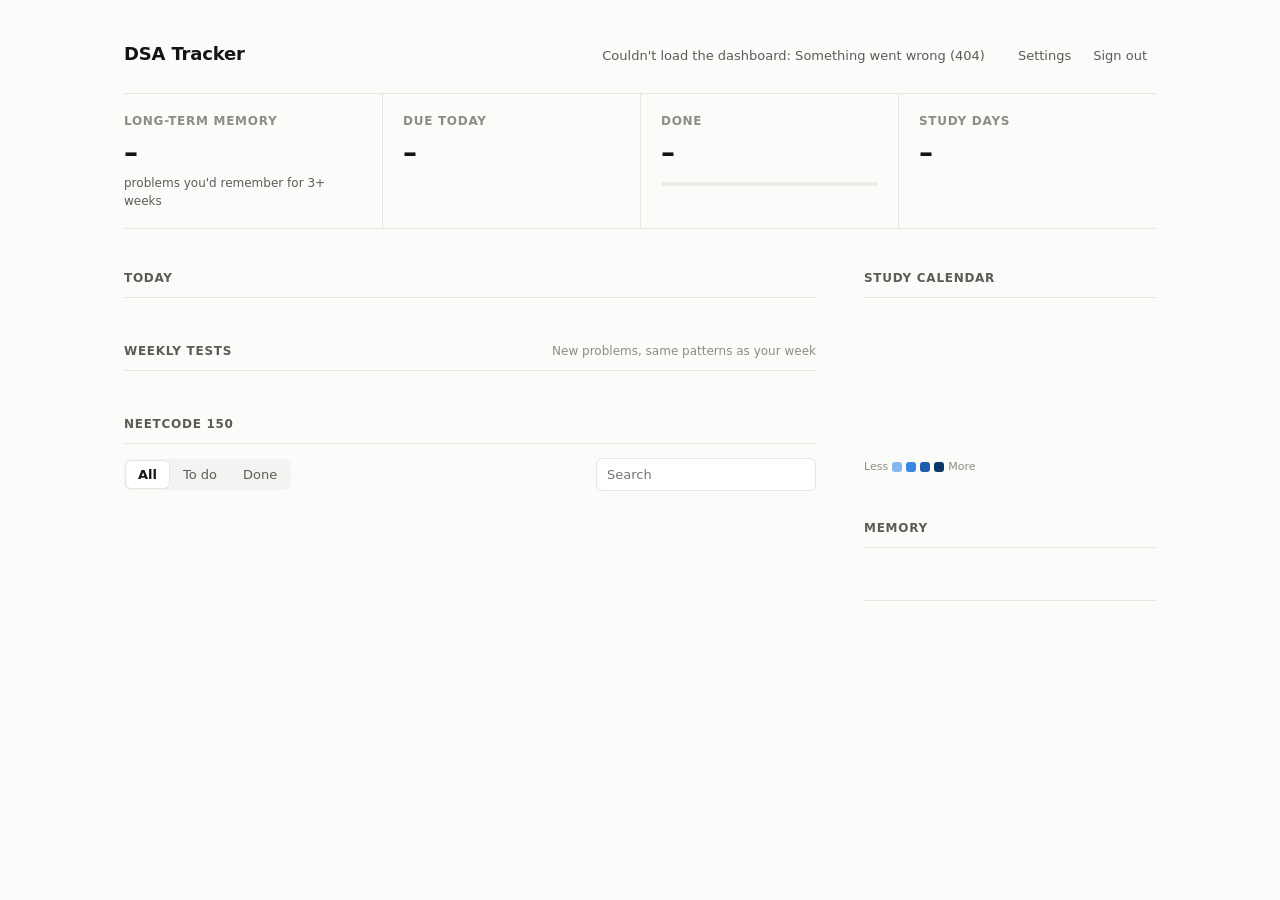
==== src/main/resources/static/index.html @ 9881174d "improved spaced-learning algorithm as per user rating" ====
<!doctype html>
<html lang="en">
<head>
  <meta charset="utf-8">
  <meta name="viewport" content="width=device-width, initial-scale=1">
  <title>DSA Tracker</title>
  <link rel="stylesheet" href="styles.css">
</head>
<body>
<div class="wrap">
  <header class="top">
    <h1>DSA Tracker</h1>
    <div class="top-right">
      <p id="plan-line">Loading…</p>
      <span class="who" id="who"></span>
      <button type="button" class="btn ghost" id="open-settings">Settings</button>
      <button type="button" class="btn ghost" id="sign-out">Sign out</button>
    </div>
  </header>

  <div id="banner" class="banner" role="status" hidden></div>
  <div id="rc-banner" class="banner warning" role="status" hidden>
    <span class="icon" aria-hidden="true">!</span>
    <span>You don't have a recovery code yet. Without one, a forgotten password can't be reset.</span>
    <button type="button" class="btn link banner-action" id="rc-banner-open">Create one</button>
  </div>

  <!-- Four headline numbers in one quiet row -->
  <!-- Four headline numbers. None of them can drop to zero because of a missed day. -->
  <section class="stats" aria-label="Summary">
    <div class="stat">
      <div class="stat-label">Long-term memory</div>
      <div class="stat-value" id="longterm-count">–</div>
      <div class="stat-sub">problems you'd remember for 3+ weeks</div>
    </div>
    <div class="stat">
      <div class="stat-label">Due today</div>
      <div class="stat-value" id="due-count">–</div>
      <div class="stat-sub" id="due-sub"></div>
    </div>
    <div class="stat">
      <div class="stat-label">Done</div>
      <div class="stat-value"><span id="solved-count">–</span><span class="unit" id="solved-target"></span></div>
      <div class="bar" aria-hidden="true"><div class="bar-fill" id="solved-bar"></div></div>
    </div>
    <div class="stat">
      <div class="stat-label">Study days</div>
      <div class="stat-value" id="study-days">–</div>
      <div class="stat-sub" id="week-sub"></div>
    </div>
  </section>

  <div class="layout">
    <main class="main">
      <section class="section" aria-labelledby="today-h">
        <div class="section-head">
          <h2 id="today-h">Today</h2>
          <span class="section-note" id="today-note"></span>
        </div>
        <ul class="due-list" id="due-list"></ul>
      </section>

      <section class="section" aria-labelledby="tests-h">
        <div class="section-head">
          <h2 id="tests-h">Weekly tests</h2>
          <span class="section-note">New problems, same patterns as your week</span>
        </div>
        <ul class="test-list" id="test-list"></ul>
      </section>

      <section class="section" aria-labelledby="nc-h">
        <div class="section-head">
          <h2 id="nc-h">NeetCode 150</h2>
          <span class="section-note" id="catalog-summary"></span>
        </div>
        <div class="toolbar">
          <div class="seg" role="radiogroup" aria-label="Show">
            <label><input type="radio" name="show" value="all" checked><span>All</span></label>
            <label><input type="radio" name="show" value="todo"><span>To do</span></label>
            <label><input type="radio" name="show" value="done"><span>Done</span></label>
          </div>
          <input type="search" id="catalog-search" placeholder="Search" aria-label="Search problems">
        </div>
        <div id="catalog"></div>
      </section>
    </main>

    <aside class="aside">
      <section class="section heat" aria-labelledby="heat-h">
        <div class="section-head">
          <h2 id="heat-h">Study calendar</h2>
          <span class="section-note" id="calendar-note"></span>
        </div>
        <div class="heatmap-scroll">
          <div class="heatmap" id="heatmap" role="grid" aria-label="Activity per day"></div>
        </div>
        <div class="legend" aria-hidden="true">
          <span>Less</span>
          <i class="cell l1"></i><i class="cell l2"></i><i class="cell l3"></i><i class="cell l4"></i>
          <span>More</span>
        </div>
        <div class="tooltip" id="tooltip" role="tooltip" hidden></div>
      </section>

      <section class="section" aria-labelledby="mem-h">
        <div class="section-head">
          <h2 id="mem-h">Memory</h2>
          <span class="section-note" id="mem-total"></span>
        </div>
        <div class="stages" id="stages" role="img" aria-label="Problems by memory stage"></div>
        <ul class="stage-legend" id="stage-legend"></ul>
        <p class="recall" id="recall"></p>
      </section>
    </aside>
  </div>
</div>

<dialog id="done-dialog" aria-labelledby="done-title">
  <form method="dialog" id="done-form" novalidate>
    <div>
      <h2 id="done-title">Mark as done</h2>
      <p class="dialog-meta" id="done-meta"></p>
    </div>
    <fieldset class="rating" id="done-rating">
      <legend>How did it go for you? <em>sets your first review</em></legend>
      <div class="rating-options">
        <label class="rating-opt rate-again"><input type="radio" name="rating" value="AGAIN">
          <span class="rating-name">Forgot</span><span class="rating-hint">Needed a hint or the solution</span>
          <span class="rating-when" data-rating="AGAIN"></span></label>
        <label class="rating-opt rate-hard"><input type="radio" name="rating" value="HARD">
          <span class="rating-name">Hard</span><span class="rating-hint">Solved it, with real effort</span>
          <span class="rating-when" data-rating="HARD"></span></label>
        <label class="rating-opt rate-good"><input type="radio" name="rating" value="GOOD">
          <span class="rating-name">Medium</span><span class="rating-hint">Solved it with normal effort</span>
          <span class="rating-when" data-rating="GOOD"></span></label>
        <label class="rating-opt rate-easy"><input type="radio" name="rating" value="EASY">
          <span class="rating-name">Easy</span><span class="rating-hint">Quick and confident</span>
          <span class="rating-when" data-rating="EASY"></span></label>
      </div>
    </fieldset>
    <label class="field">
      <span>What did you learn?</span>
      <textarea name="learnings" rows="5" maxlength="2000" required
                placeholder="The pattern, the trick you missed, an edge case to remember"></textarea>
    </label>
    <label class="field">
      <span>Excalidraw link <em>optional</em></span>
      <input name="excalidrawUrl" type="url" maxlength="500" pattern="https://.*"
             placeholder="https://excalidraw.com/#json=…">
    </label>
    <div class="done-code">
      <div class="code-head">
        <label class="code-label" for="done-code">Your code <em>optional</em></label>
        <label class="sr-only" for="done-lang">Language</label>
        <select class="lang-select" id="done-lang" name="codeLanguage">
          <option value="JAVA">Java</option>
          <option value="PYTHON">Python</option>
          <option value="JAVASCRIPT">JavaScript</option>
          <option value="CPP">C++</option>
        </select>
      </div>
      <textarea class="code-input" id="done-code" name="code" rows="8" maxlength="10000" spellcheck="false"
                autocapitalize="off" autocomplete="off" aria-describedby="done-code-hint"
                placeholder="Paste or type your solution"></textarea>
      <p class="hint" id="done-code-hint">Tab indents. Press Esc, then Tab, to move on.</p>
      <div class="notes-actions">
        <button type="button" class="btn" id="done-analyse" title="Estimate the time and space complexity of your code">Analyse</button>
        <span class="save-status" id="done-analyse-status" aria-live="polite"></span>
      </div>
      <div class="analysis-slot" id="done-analysis"></div>
    </div>
    <p class="form-error" id="done-error" role="alert" hidden></p>
    <div class="dialog-actions">
      <button type="button" class="btn ghost" id="done-cancel">Cancel</button>
      <button type="submit" class="btn primary" id="done-save">Mark done</button>
    </div>
  </form>
</dialog>

<dialog id="settings-dialog" aria-labelledby="settings-title">
  <form method="dialog" id="settings-form" novalidate>
    <div>
      <h2 id="settings-title">Settings</h2>
      <p class="dialog-meta" id="settings-meta"></p>
    </div>
    <label class="field">
      <span>Start date</span>
      <input name="startDate" type="date" required>
      <small class="hint">Day 1 of your 100-day plan. Days before it never count as absent.</small>
    </label>
    <section class="settings-section" aria-labelledby="rc-title">
      <h3 id="rc-title">Recovery code</h3>
      <p class="hint" id="rc-status"></p>
      <div class="rc-create" id="rc-create">
        <label class="field">
          <span>Current password</span>
          <input id="rc-password" type="password" autocomplete="current-password">
        </label>
        <button type="button" class="btn" id="rc-button">Create a new recovery code</button>
      </div>
      <div id="rc-result" hidden>
        <div class="recovery-code" id="rc-code"></div>
        <div class="code-actions">
          <button type="button" class="btn" id="rc-copy">Copy</button>
        </div>
        <p class="hint">Save it now: it won't be shown again. Your previous code no longer works.</p>
      </div>
      <p class="form-error" id="rc-error" role="alert" hidden></p>
    </section>
    <p class="form-error" id="settings-error" role="alert" hidden></p>
    <div class="dialog-actions">
      <button type="button" class="btn ghost" id="settings-cancel">Cancel</button>
      <button type="submit" class="btn primary">Save</button>
    </div>
  </form>
</dialog>

<div class="toast" id="toast" role="status" hidden></div>
<script src="app.js" type="module"></script>
</body>
</html>
---- src/main/resources/static/styles.css ----
/* ------------------------------------------------------------------
   Design tokens. Components only use these variables, so dark mode is
   just a second set of values.
------------------------------------------------------------------- */
:root {
  --bg: #fbfbfa;
  --raised: #ffffff;          /* dialog, inputs */
  --tint: #f3f3f1;            /* hover rows, notes panel */
  --line: #e7e6e2;            /* hairlines */
  --ink: #141413;
  --ink-2: #5c5b57;
  --ink-3: #8d8c86;
  --accent: #2a78d6;
  --accent-ink: #ffffff;

  /* Activity heatmap: one blue hue, light -> dark = fewer -> more */
  --empty: #ecebe7;
  --l1: #86b6ef;
  --l2: #3987e5;
  --l3: #1c5cab;
  --l4: #0d366b;

  /* Status: always paired with a symbol or words, never colour alone */
  --critical: #c93434;
  --warning: #9a6700;
  --good: #0a7d0a;

  --radius: 8px;
  --gap: 48px;
  font-family: ui-sans-serif, system-ui, -apple-system, "Segoe UI", Roboto, sans-serif;
  color-scheme: light dark;
}

@media (prefers-color-scheme: dark) {
  :root {
    --bg: #141413;
    --raised: #1c1c1b;
    --tint: #1f1f1e;
    --line: #2c2c2a;
    --ink: #f5f5f2;
    --ink-2: #b4b3ab;
    --ink-3: #85847d;
    --accent: #4a92ea;

    --empty: #262624;
    --l1: #184f95;
    --l2: #2a78d6;
    --l3: #6da7ec;
    --l4: #b7d3f6;

    --critical: #ec6f6f;
    --warning: #f2b233;
    --good: #4cc74c;
  }
}

* { box-sizing: border-box; }
body { margin: 0; background: var(--bg); color: var(--ink); font-size: 14px; line-height: 1.5; -webkit-font-smoothing: antialiased; }
a { color: inherit; }
h1, h2 { margin: 0; }
.sr-only { position: absolute; width: 1px; height: 1px; overflow: hidden; clip: rect(0 0 0 0); }

.wrap { max-width: 1080px; margin: 0 auto; padding: 40px 24px 80px; }

/* ------------------------------------------------------------------
   Header and stats
------------------------------------------------------------------- */
.top { display: flex; align-items: baseline; justify-content: space-between; gap: 16px; flex-wrap: wrap; }
.top h1 { font-size: 18px; font-weight: 650; letter-spacing: -0.01em; }
.top p { margin: 0; color: var(--ink-2); font-size: 13px; font-variant-numeric: tabular-nums; }

.banner { margin-top: 20px; padding: 10px 14px; border-left: 3px solid; border-radius: 4px; background: var(--tint); font-size: 13px; display: flex; gap: 8px; }
[hidden] { display: none !important; }
.banner.warning { border-color: var(--warning); }
.banner.critical { border-color: var(--critical); }
.banner.info { border-color: var(--accent); }
.banner.info .icon { color: var(--accent); }
.banner .icon { font-weight: 700; }
.banner.warning .icon { color: var(--warning); }
.banner.critical .icon { color: var(--critical); }

.stats { display: grid; grid-template-columns: repeat(4, 1fr); margin: 24px 0 40px; border-top: 1px solid var(--line); border-bottom: 1px solid var(--line); }
.stat { padding: 18px 20px; }
.stat + .stat { border-left: 1px solid var(--line); }
.stat:first-child { padding-left: 0; }
.stat-label { font-size: 12px; color: var(--ink-3); text-transform: uppercase; letter-spacing: 0.06em; font-weight: 600; }
.stat-value { font-size: 28px; font-weight: 600; letter-spacing: -0.02em; font-variant-numeric: tabular-nums; line-height: 1.2; margin-top: 6px; }
.stat-value .unit { font-size: 13px; font-weight: 500; color: var(--ink-3); margin-left: 6px; letter-spacing: 0; }
.stat-sub { font-size: 12px; color: var(--ink-2); margin-top: 4px; min-height: 18px; }
.stat-sub .alert { color: var(--critical); font-weight: 600; }
.bar { height: 4px; border-radius: 2px; background: var(--empty); margin-top: 12px; overflow: hidden; }
.bar-fill { height: 100%; background: var(--accent); border-radius: 2px; width: 0; transition: width .4s; }

/* ------------------------------------------------------------------
   Two-column layout: work on the left, consistency on the right
------------------------------------------------------------------- */
.layout { display: grid; grid-template-columns: minmax(0, 1fr) 292px; gap: var(--gap); align-items: start; }
.aside { position: sticky; top: 24px; }
.section + .section { margin-top: 44px; }
.section-head { display: flex; align-items: baseline; justify-content: space-between; gap: 12px; padding-bottom: 10px; border-bottom: 1px solid var(--line); }
.section-head h2 { font-size: 12px; font-weight: 600; text-transform: uppercase; letter-spacing: 0.06em; color: var(--ink-2); }
.section-note { font-size: 12px; color: var(--ink-3); }
.empty { color: var(--ink-3); font-size: 13px; padding: 16px 0; margin: 0; }

/* ------------------------------------------------------------------
   Buttons, inputs
------------------------------------------------------------------- */
.btn { font: inherit; font-size: 13px; line-height: 1; border-radius: 6px; border: 1px solid var(--line); background: var(--raised); color: var(--ink); padding: 7px 12px; cursor: pointer; white-space: nowrap; }
.btn:hover { border-color: var(--ink-3); }
.btn:disabled { opacity: .45; cursor: default; }
.btn.primary { background: var(--accent); border-color: var(--accent); color: var(--accent-ink); font-weight: 600; }
.btn.primary:hover { filter: brightness(1.07); }
.btn.ghost { background: transparent; border-color: transparent; color: var(--ink-2); padding: 6px 8px; }
.btn.ghost:hover { color: var(--ink); background: var(--tint); }
.btn.link { background: transparent; border-color: transparent; color: var(--accent); padding: 6px 8px; font-weight: 500; }
.btn.link:hover { background: var(--tint); }
.btn.icon { background: transparent; border-color: transparent; color: var(--ink-3); padding: 6px 7px; }
.btn.icon:hover { color: var(--critical); background: var(--tint); }
.btn:focus-visible, input:focus-visible, textarea:focus-visible, summary:focus-visible { outline: 2px solid var(--accent); outline-offset: 1px; }

input, textarea { font: inherit; font-size: 14px; color: var(--ink); background: var(--raised); border: 1px solid var(--line); border-radius: 6px; padding: 8px 10px; width: 100%; }
input:focus, textarea:focus { outline: 2px solid var(--accent); outline-offset: -1px; border-color: transparent; }
textarea { resize: vertical; }

/* ------------------------------------------------------------------
   Today: due revisions
------------------------------------------------------------------- */
.due-list { list-style: none; margin: 0; padding: 0; }
.due-item { display: grid; grid-template-columns: minmax(0, 1fr) auto auto; gap: 8px 16px; align-items: center; padding: 14px 0; border-bottom: 1px solid var(--line); }
.due-title { font-weight: 600; text-decoration: none; }
.due-title:hover { text-decoration: underline; }
.meta { font-size: 12px; color: var(--ink-3); margin-top: 2px; }
.meta .sep { margin: 0 6px; }
.meta .overdue { color: var(--critical); font-weight: 600; white-space: nowrap; }
.answer { display: flex; gap: 6px; }
.answer .btn { min-width: 52px; }
.btn.rate { display: inline-flex; flex-direction: column; align-items: center; gap: 3px; padding: 6px 10px; min-width: 62px; }
.rate-name { font-weight: 600; }
.rate-gap { font-size: 11px; color: var(--ink-3); }
.btn.rate-again .rate-name { color: var(--critical); }
.btn.rate-hard .rate-name { color: var(--warning); }
.btn.rate-good .rate-name { color: var(--good); }
.btn.rate-easy .rate-name { color: var(--accent); }

/* ------------------------------------------------------------------
   NeetCode 150 list
------------------------------------------------------------------- */
.toolbar { display: flex; gap: 12px; align-items: center; justify-content: space-between; padding: 14px 0 6px; flex-wrap: wrap; }
.toolbar input[type=search] { width: 220px; padding: 6px 10px; font-size: 13px; }

.seg { display: inline-flex; gap: 2px; padding: 2px; border-radius: 7px; background: var(--tint); }
.seg label { position: relative; }
.seg input { position: absolute; opacity: 0; width: 1px; height: 1px; }
.seg span { display: block; padding: 4px 12px; font-size: 13px; border-radius: 5px; color: var(--ink-2); cursor: pointer; }
.seg input:checked + span { background: var(--raised); color: var(--ink); font-weight: 600; box-shadow: 0 0 0 1px var(--line); }
.seg input:focus-visible + span { outline: 2px solid var(--accent); }

.cat { border-bottom: 1px solid var(--line); }
.cat > summary { display: grid; grid-template-columns: 16px minmax(0, 1fr) auto 56px; gap: 12px; align-items: center; padding: 12px 0; cursor: pointer; list-style: none; }
.cat > summary::-webkit-details-marker { display: none; }
.cat > summary::before { content: "›"; color: var(--ink-3); font-size: 16px; line-height: 1; text-align: center; transition: transform .15s; }
.cat[open] > summary::before { transform: rotate(90deg); }
.cat-name { font-weight: 600; }
.cat-count { font-size: 12px; color: var(--ink-3); font-variant-numeric: tabular-nums; }
.cat-bar { height: 4px; border-radius: 2px; background: var(--empty); overflow: hidden; }
.cat-bar-fill { display: block; height: 100%; background: var(--accent); }
.cat-list { list-style: none; margin: 0 0 10px; padding: 0; }

/* Every row uses the same five columns so the list reads as a table. */
.row { display: grid; grid-template-columns: 16px minmax(0, 1fr) 64px 132px 108px; gap: 12px; align-items: center; padding: 7px 8px; margin: 0 -8px; border-radius: 6px; }
.row:hover { background: var(--tint); }
.check { width: 16px; height: 16px; border-radius: 50%; box-shadow: inset 0 0 0 1.5px var(--ink-3); display: grid; place-items: center; font-size: 10px; font-weight: 800; color: var(--accent-ink); }
.row.done .check { background: var(--accent); box-shadow: none; }
.row-title { text-decoration: none; overflow: hidden; text-overflow: ellipsis; white-space: nowrap; }
.row-title:hover { text-decoration: underline; }
.row.done .row-title { color: var(--ink-2); }
.level { font-size: 12px; color: var(--ink-3); }
.status { font-size: 12px; color: var(--ink-2); font-variant-numeric: tabular-nums; white-space: nowrap; }
.status.overdue { color: var(--critical); font-weight: 600; }
.status.mastered { color: var(--good); font-weight: 600; }
.actions { display: flex; justify-content: flex-end; gap: 2px; }

/* Notes panel under a row */
.notes { grid-column: 2 / -1; margin: 4px 0 6px; padding: 10px 12px; border-radius: 6px; background: var(--tint); font-size: 13px; }
.notes-when { color: var(--ink-3); font-size: 12px; margin: 0 0 4px; }
.notes-text { white-space: pre-wrap; margin: 0; }
.notes a { display: inline-block; margin-top: 6px; color: var(--accent); text-decoration: none; font-size: 12px; font-weight: 500; }
.notes a:hover { text-decoration: underline; }
.due-item .notes { grid-column: 1 / -1; margin: 0; }

/* Notes: editable on the day you solve a problem, frozen afterwards */
.editable-tag { color: var(--good); font-weight: 600; }
.frozen-tag { display: inline-block; padding: 0 6px; border: 1px solid var(--line); border-radius: 999px; color: var(--ink-2); font-weight: 600; font-size: 11px; line-height: 17px; }
.notes-form { display: grid; gap: 10px; margin-top: 8px; }
.notes-form .field > span { font-size: 12px; }
.code-head { display: flex; align-items: center; justify-content: space-between; gap: 8px; margin-top: 2px; }
.code-label { display: block; font-size: 12px; font-weight: 600; color: var(--ink-2); margin: 10px 0 4px; }
.code-head .code-label { margin: 0; }
.lang-select { font: inherit; font-size: 12px; color: var(--ink); background: var(--raised); border: 1px solid var(--line); border-radius: 6px; padding: 4px 8px; }
.lang-select:focus-visible { outline: 2px solid var(--accent); outline-offset: 1px; }
.code-input, .code-view { font-family: ui-monospace, SFMono-Regular, Menlo, Consolas, "Liberation Mono", monospace; font-size: 12.5px; line-height: 1.55; tab-size: 4; }
.code-input { white-space: pre; overflow-x: auto; min-height: 170px; }
.code-view { margin: 0; padding: 10px 12px; background: var(--raised); border: 1px solid var(--line); border-radius: 6px; overflow: auto; max-height: 360px; }
.hint { margin: -4px 0 0; font-size: 11.5px; color: var(--ink-3); }
.notes-actions { display: flex; align-items: center; gap: 8px; flex-wrap: wrap; }
.save-status { font-size: 12px; color: var(--ink-3); }

/* Complexity analysis card */
.analysis { margin-top: 10px; background: var(--raised); border: 1px solid var(--line); border-radius: var(--radius); padding: 12px 14px; }
.analysis-head { display: flex; flex-wrap: wrap; align-items: flex-end; gap: 10px 28px; }
.metric { display: flex; flex-direction: column; gap: 2px; min-width: 0; }
.metric-label { font-size: 11px; font-weight: 600; letter-spacing: .05em; text-transform: uppercase; color: var(--ink-3); }
.metric-value { font-family: ui-monospace, SFMono-Regular, Menlo, Consolas, monospace; font-size: 20px; font-weight: 600; letter-spacing: -.01em; overflow-wrap: anywhere; }
.analysis-meta { margin-left: auto; display: flex; flex-direction: column; align-items: flex-end; gap: 2px; font-size: 12px; color: var(--ink-3); }
.confidence { font-weight: 600; }
.confidence.high { color: var(--good); }
.confidence.medium { color: var(--warning); }
.confidence.low { color: var(--critical); }
.analysis-why summary { cursor: pointer; font-size: 12px; font-weight: 500; color: var(--accent); margin-top: 10px; width: fit-content; }
.analysis-why ul { margin: 6px 0 0; padding-left: 18px; color: var(--ink-2); font-size: 13px; }
.analysis-why li + li { margin-top: 4px; }

/* Better-approach recommendation, inside the analysis card */
.rec { margin-top: 12px; padding: 10px 12px; border-left: 3px solid var(--accent); background: var(--tint); border-radius: 0 6px 6px 0; display: grid; gap: 6px; }
.rec-optimal { border-left-color: var(--good); }
.rec-check { border-left-color: var(--warning); }
.rec-fixed { border-left-color: var(--ink-3); }
.rec p { margin: 0; }
.rec-title { font-size: 11px; font-weight: 600; letter-spacing: .05em; text-transform: uppercase; color: var(--accent); }
.rec-optimal .rec-title { color: var(--good); }
.rec-check .rec-title { color: var(--warning); }
.rec-fixed .rec-title { color: var(--ink-3); }
.rec-msg { font-size: 13.5px; color: var(--ink); }
.rec-hedge { font-size: 12px; color: var(--ink-3); }
.rec-approach + .rec-approach { border-top: 1px solid var(--line); padding-top: 6px; }
.rec-line { display: flex; flex-wrap: wrap; align-items: baseline; gap: 4px 8px; font-size: 13px; }
.rec-label { font-size: 12px; color: var(--ink-3); }
.rec-cx { font-family: ui-monospace, SFMono-Regular, Menlo, Consolas, monospace; font-size: 12.5px; color: var(--ink-2); }
.rec-idea summary { cursor: pointer; font-size: 12px; font-weight: 500; color: var(--accent); width: fit-content; margin-top: 2px; }
.rec-idea p { margin-top: 4px; font-size: 13px; color: var(--ink-2); }

/* ------------------------------------------------------------------
   Heatmap
------------------------------------------------------------------- */
.heat { position: relative; }
.heatmap-scroll { overflow-x: auto; padding-top: 14px; }
.heatmap { --c: 14px; display: grid; grid-auto-flow: column; grid-template-rows: 16px repeat(7, var(--c)); grid-template-columns: 26px; grid-auto-columns: var(--c); gap: 3px; width: max-content; }
.heatmap .month { font-size: 10.5px; color: var(--ink-3); white-space: nowrap; width: var(--c); overflow: visible; }
.heatmap .dow { font-size: 10.5px; color: var(--ink-3); line-height: var(--c); }
.cell { width: var(--c, 11px); height: var(--c, 11px); border-radius: 3px; background: var(--empty); display: inline-block; position: relative; }
.cell.l1 { background: var(--l1); }
.cell.l2 { background: var(--l2); }
.cell.l3 { background: var(--l3); }
.cell.l4 { background: var(--l4); }
.cell.future { background: transparent; box-shadow: inset 0 0 0 1px var(--line); }
.cell.absent { background: transparent; box-shadow: inset 0 0 0 1.5px var(--critical); }
.cell.absent::after { content: "×"; position: absolute; inset: 0; display: grid; place-items: center; font-size: 11px; line-height: 1; color: var(--critical); font-weight: 700; }
.cell.today { outline: 1.5px solid var(--ink); outline-offset: 1px; }
.cell.pad { visibility: hidden; }
.legend { display: flex; align-items: center; gap: 4px; font-size: 11px; color: var(--ink-3); margin-top: 12px; flex-wrap: wrap; }
.legend .cell { --c: 10px; }
.legend .cell.absent::after { font-size: 8px; }
.legend-gap { width: 12px; }
.tooltip { position: absolute; pointer-events: none; background: var(--ink); color: var(--bg); font-size: 12px; padding: 5px 8px; border-radius: 5px; white-space: nowrap; transform: translate(-50%, calc(-100% - 6px)); z-index: 5; }

/* ------------------------------------------------------------------
   Dialog, toast
------------------------------------------------------------------- */
dialog { border: 1px solid var(--line); border-radius: 12px; background: var(--raised); color: var(--ink); padding: 24px; width: min(480px, calc(100% - 32px)); box-shadow: 0 20px 60px rgb(0 0 0 / 0.18); }
#done-dialog { width: min(640px, calc(100% - 32px)); max-height: calc(100dvh - 32px); overflow-y: auto; }
.done-code { display: grid; gap: 8px; }
.done-code .code-label em { font-style: normal; font-weight: 400; color: var(--ink-3); margin-left: 4px; }
.done-code .code-input { min-height: 150px; }
.done-code .analysis { margin-top: 0; }
/* "How did it go?" in the Mark as done window */
.rating { border: 0; margin: 0; padding: 0; min-width: 0; }
.rating legend { font-size: 13px; font-weight: 500; padding: 0; margin-bottom: 8px; }
.rating legend em { font-style: normal; font-weight: 400; color: var(--ink-3); margin-left: 4px; }
.rating-options { display: grid; grid-template-columns: repeat(4, minmax(0, 1fr)); gap: 8px; }
.rating-opt { position: relative; display: flex; flex-direction: column; gap: 3px; padding: 10px; border: 1px solid var(--line); border-radius: var(--radius); cursor: pointer; background: var(--raised); }
.rating-opt:hover { border-color: var(--ink-3); }
.rating-opt input { position: absolute; opacity: 0; pointer-events: none; }
.rating-opt:has(input:checked) { border-color: var(--accent); box-shadow: inset 0 0 0 1px var(--accent); background: var(--tint); }
.rating-opt:has(input:focus-visible) { outline: 2px solid var(--accent); outline-offset: 1px; }
.rating-name { font-weight: 600; font-size: 14px; }
.rate-again .rating-name { color: var(--critical); }
.rate-hard .rating-name { color: var(--warning); }
.rate-good .rating-name { color: var(--good); }
.rate-easy .rating-name { color: var(--accent); }
.rating-hint { font-size: 12px; color: var(--ink-2); line-height: 1.3; }
.rating-when { font-size: 11.5px; color: var(--ink-3); margin-top: auto; padding-top: 4px; }
@media (max-width: 560px) { .rating-options { grid-template-columns: repeat(2, minmax(0, 1fr)); } }
dialog::backdrop { background: rgb(0 0 0 / 0.35); }
dialog form { display: flex; flex-direction: column; gap: 16px; }
dialog h2 { font-size: 16px; font-weight: 650; }
.dialog-meta { margin: 4px 0 0; font-size: 12px; color: var(--ink-3); }
.field { display: flex; flex-direction: column; gap: 6px; }
.field > span { font-size: 12px; font-weight: 600; color: var(--ink-2); }
.field em { font-style: normal; font-weight: 400; color: var(--ink-3); margin-left: 4px; }
.form-error { color: var(--critical); margin: 0; font-size: 13px; }
.dialog-actions { display: flex; justify-content: flex-end; gap: 8px; }

.toast { position: fixed; left: 50%; bottom: 24px; transform: translateX(-50%); background: var(--ink); color: var(--bg); padding: 9px 14px; border-radius: 7px; font-size: 13px; max-width: calc(100% - 32px); }

/* ------------------------------------------------------------------
   Weekly tests list (dashboard)
------------------------------------------------------------------- */
.test-list { list-style: none; margin: 0; padding: 0; }
.test-row { display: flex; justify-content: space-between; align-items: center; gap: 12px; padding: 12px 0; border-bottom: 1px solid var(--line); flex-wrap: wrap; }
.test-title { font-weight: 600; }
.test-side { display: flex; align-items: center; gap: 12px; flex-wrap: wrap; }
a.btn { text-decoration: none; display: inline-block; }

/* ------------------------------------------------------------------
   Memory panel
------------------------------------------------------------------- */
.stages { display: flex; gap: 2px; height: 10px; margin-top: 16px; border-radius: 5px; overflow: hidden; }
.stage { display: block; flex: 1 1 0; min-width: 4px; }
.stage.learning, .swatch.learning { background: var(--l1); }
.stage.strengthening, .swatch.strengthening { background: var(--l2); }
.stage.longterm, .swatch.longterm { background: var(--l3); }
.stage.empty-stage { background: var(--empty); }
.stage-legend { list-style: none; margin: 12px 0 0; padding: 0; display: grid; gap: 6px; font-size: 12px; }
.stage-legend li { display: grid; grid-template-columns: 10px auto 1fr auto; gap: 8px; align-items: center; }
.swatch { width: 10px; height: 10px; border-radius: 2px; display: inline-block; }
.stage-name { font-weight: 600; }
.stage-hint { color: var(--ink-3); }
.stage-legend b { font-variant-numeric: tabular-nums; }
.recall { font-size: 12px; color: var(--ink-2); margin: 14px 0 0; padding-top: 12px; border-top: 1px solid var(--line); }

/* ------------------------------------------------------------------
   Weekly test page
------------------------------------------------------------------- */
.test-wrap { max-width: 720px; }
.back-link { color: var(--ink-2); text-decoration: none; font-size: 13px; }
.back-link:hover { color: var(--ink); }
.test-h1 { font-size: 22px; font-weight: 650; margin-top: 28px; letter-spacing: -0.01em; }
.test-intro { color: var(--ink-3); font-size: 13px; margin: 4px 0 16px; }
.test-steps { margin: 0 0 28px; padding-left: 18px; color: var(--ink-2); font-size: 13px; display: grid; gap: 4px; }
.q { padding: 20px 0 24px; border-top: 1px solid var(--line); }
.q-head { display: flex; align-items: baseline; gap: 10px; flex-wrap: wrap; margin-bottom: 14px; }
.q-num { width: 22px; height: 22px; border-radius: 50%; background: var(--tint); display: inline-grid; place-items: center; font-size: 12px; font-weight: 700; color: var(--ink-2); flex: none; }
.q-title { font-weight: 600; font-size: 15px; text-decoration: none; }
.q-title:hover { text-decoration: underline; }
.q-title::after { content: " ↗"; color: var(--ink-3); font-weight: 400; }
.q-step { margin-left: 32px; margin-top: 14px; }
.q-step.locked { opacity: .45; }
.q-label { font-size: 12px; font-weight: 600; color: var(--ink-2); margin-bottom: 8px; }
.q-options { display: grid; grid-template-columns: 1fr 1fr; gap: 6px; margin-bottom: 10px; }
.q-option { display: flex; gap: 8px; align-items: flex-start; padding: 8px 10px; border: 1px solid var(--line); border-radius: 6px; cursor: pointer; font-size: 13px; background: var(--raised); }
.q-option input { width: auto; margin: 2px 0 0; accent-color: var(--accent); }
.q-option:has(input:checked) { border-color: var(--accent); }
.q-option:has(input:disabled) { cursor: default; }
.q-option.right, .q-option.right:has(input:checked) { border-color: var(--good); box-shadow: inset 3px 0 0 var(--good); }
.q-option.wrong, .q-option.wrong:has(input:checked) { border-color: var(--critical); box-shadow: inset 3px 0 0 var(--critical); }
.q-verdict { font-size: 13px; padding: 10px 12px; border-radius: 6px; background: var(--tint); }
.q-verdict.good b { color: var(--good); }
.q-verdict.bad b { color: var(--critical); }
.q-anchor { font-size: 12px; color: var(--ink-3); margin: 8px 0 0; }
.q-outcomes { display: flex; gap: 6px; flex-wrap: wrap; }
.q-result { font-size: 13px; margin: 0; }
.test-summary { padding: 18px 20px; margin-bottom: 8px; border-radius: 10px; background: var(--tint); }
.test-summary h2 { font-size: 16px; font-weight: 650; margin-bottom: 12px; }
.summary-stats { display: grid; grid-template-columns: repeat(4, 1fr); gap: 12px; margin-bottom: 12px; }
.summary-stats div { display: flex; flex-direction: column; }
.summary-stats b { font-size: 22px; font-variant-numeric: tabular-nums; }
.summary-stats span { font-size: 12px; color: var(--ink-3); }
.revisit { margin: 0; padding-left: 18px; font-size: 13px; display: grid; gap: 4px; }

/* ------------------------------------------------------------------
   Sign up / sign in page
------------------------------------------------------------------- */
.auth-page { min-height: 100vh; display: grid; place-items: start center; }
.auth { width: min(380px, 100% - 32px); padding: 72px 0 48px; }
.auth h1 { font-size: 20px; font-weight: 650; letter-spacing: -0.01em; }
.auth h2 { font-size: 16px; font-weight: 650; }
.auth-tagline { color: var(--ink-3); font-size: 13px; margin: 4px 0 28px; }
.auth-tabs { display: flex; margin-bottom: 20px; }
.auth-tabs label { flex: 1; }
.auth-tabs span { text-align: center; padding: 7px 12px; }
.auth-form { display: flex; flex-direction: column; gap: 16px; }
.auth-help { margin: -8px 0 0; color: var(--ink-2); font-size: 13px; }
.auth-note { margin: 0 0 16px; padding: 10px 12px; border-left: 3px solid var(--accent); background: var(--tint); border-radius: 4px; font-size: 13px; }
.field-row { display: flex; justify-content: space-between; align-items: baseline; }
.field-row a, .back { color: var(--accent); text-decoration: none; font-weight: 500; font-size: 12px; }
.field-row a:hover, .back:hover { text-decoration: underline; }
.back { align-self: center; font-size: 13px; }
.hint { font-size: 12px; color: var(--ink-3); min-height: 16px; }
.hint.good { color: var(--good); }
.hint.bad { color: var(--critical); }
.btn.block { width: 100%; padding: 10px 12px; font-size: 14px; }

/* Recovery codes */
.recovery-code { font-family: ui-monospace, SFMono-Regular, Menlo, Consolas, monospace; font-size: 20px; font-weight: 600; letter-spacing: .08em; text-align: center; padding: 14px 12px; border: 1px dashed var(--ink-3); border-radius: var(--radius); background: var(--raised); user-select: all; overflow-wrap: anywhere; }
.code-actions { display: flex; gap: 8px; flex-wrap: wrap; }
.code-actions .btn { flex: 1; }
.code-field { font-family: ui-monospace, SFMono-Regular, Menlo, Consolas, monospace; letter-spacing: .06em; text-transform: uppercase; }
.code-field::placeholder { text-transform: none; letter-spacing: normal; }
.confirm-check { display: flex; align-items: center; gap: 8px; font-size: 13px; cursor: pointer; }
.confirm-check input { width: auto; margin: 0; accent-color: var(--accent); }
.auth-help.small { font-size: 12px; color: var(--ink-3); margin: 0; }
.settings-section { border-top: 1px solid var(--line); padding-top: 14px; display: grid; gap: 10px; }
.settings-section h3 { margin: 0; font-size: 13px; font-weight: 650; }
.settings-section .hint { margin: 0; }
.rc-create { display: grid; gap: 8px; }
.rc-create .btn { justify-self: start; }
.banner-action { margin-left: auto; padding: 0 4px; font-size: 13px; align-self: center; }
#rc-banner { align-items: center; }

/* Account controls in the dashboard header */
.top-right { display: flex; align-items: center; gap: 4px; flex-wrap: wrap; justify-content: flex-end; }
.top-right p { margin-right: 12px; }
.who { font-size: 13px; font-weight: 600; margin-right: 4px; }

/* ------------------------------------------------------------------
   Narrow screens
------------------------------------------------------------------- */
@media (max-width: 900px) {
  .layout { grid-template-columns: 1fr; gap: 40px; }
  .aside { position: static; order: -1; }
}

@media (max-width: 640px) {
  .analysis-meta { margin-left: 0; align-items: flex-start; flex-basis: 100%; }
  .q-options { grid-template-columns: 1fr; }
  .q-step { margin-left: 0; }
  .summary-stats { grid-template-columns: 1fr 1fr; }
  .wrap { padding: 24px 16px 64px; }
  .stats { grid-template-columns: 1fr 1fr; margin-bottom: 32px; }
  .stat { padding: 14px 12px; }
  .stat:nth-child(odd) { padding-left: 0; border-left: 0; }
  .stat:nth-child(n+3) { border-top: 1px solid var(--line); }
  .stat-value { font-size: 24px; }
  .toolbar input[type=search] { width: 100%; }

  /* Row: title and actions on top, level and status underneath */
  .row { grid-template-columns: 16px minmax(0, 1fr) auto; grid-template-areas: "chk title act" ". sub act"; row-gap: 0; }
  .row .check { grid-area: chk; }
  .row .row-title { grid-area: title; white-space: normal; }
  .row .sub { grid-area: sub; display: flex; gap: 10px; }
  .row .actions { grid-area: act; }
  .row .notes { grid-column: 1 / -1; }

  .due-item { grid-template-columns: minmax(0, 1fr) auto; }
  .due-item .answer { grid-column: 1 / -1; }
  .due-item .answer .btn { flex: 1; }
}

/* On wide screens the level and status sit in their own columns. */
@media (min-width: 641px) {
  .row .sub { display: contents; }
}
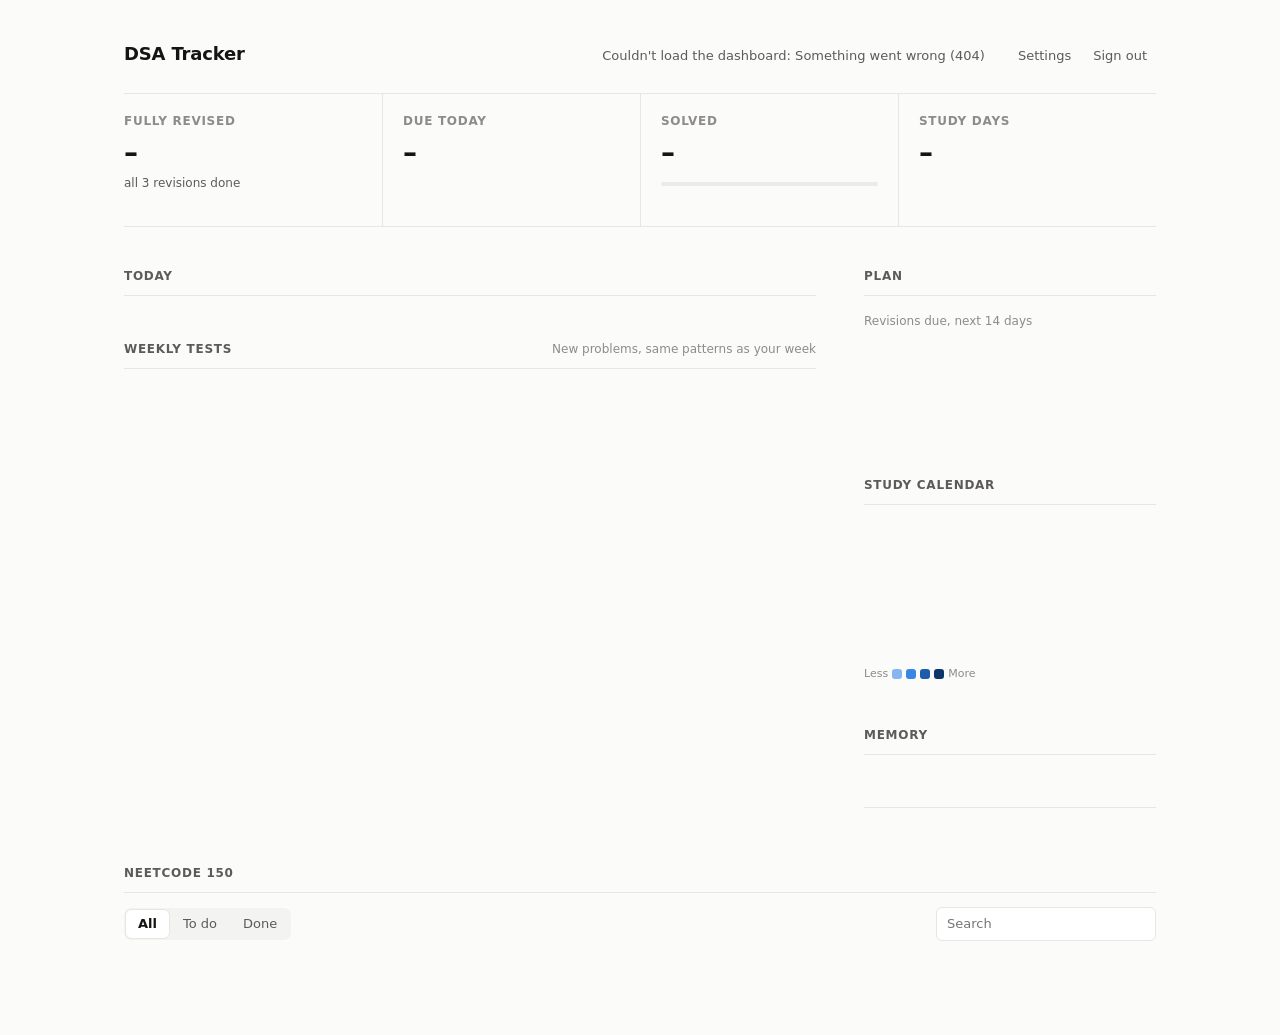
==== commit ccdd8f1f: "changed layout to 100-day interview prep system" ====
--- a/src/main/resources/static/index.html
+++ b/src/main/resources/static/index.html
@@ -25,13 +25,12 @@
     <button type="button" class="btn link banner-action" id="rc-banner-open">Create one</button>
   </div>
 
-  <!-- Four headline numbers in one quiet row -->
   <!-- Four headline numbers. None of them can drop to zero because of a missed day. -->
   <section class="stats" aria-label="Summary">
     <div class="stat">
-      <div class="stat-label">Long-term memory</div>
-      <div class="stat-value" id="longterm-count">–</div>
-      <div class="stat-sub">problems you'd remember for 3+ weeks</div>
+      <div class="stat-label">Fully revised</div>
+      <div class="stat-value"><span id="revised-count">–</span><span class="unit" id="revised-target"></span></div>
+      <div class="stat-sub" id="revised-sub">all 3 revisions done</div>
     </div>
     <div class="stat">
       <div class="stat-label">Due today</div>
@@ -39,9 +38,10 @@
       <div class="stat-sub" id="due-sub"></div>
     </div>
     <div class="stat">
-      <div class="stat-label">Done</div>
+      <div class="stat-label">Solved</div>
       <div class="stat-value"><span id="solved-count">–</span><span class="unit" id="solved-target"></span></div>
       <div class="bar" aria-hidden="true"><div class="bar-fill" id="solved-bar"></div></div>
+      <div class="stat-sub" id="solved-sub"></div>
     </div>
     <div class="stat">
       <div class="stat-label">Study days</div>
@@ -68,24 +68,22 @@
         <ul class="test-list" id="test-list"></ul>
       </section>
 
-      <section class="section" aria-labelledby="nc-h">
-        <div class="section-head">
-          <h2 id="nc-h">NeetCode 150</h2>
-          <span class="section-note" id="catalog-summary"></span>
-        </div>
-        <div class="toolbar">
-          <div class="seg" role="radiogroup" aria-label="Show">
-            <label><input type="radio" name="show" value="all" checked><span>All</span></label>
-            <label><input type="radio" name="show" value="todo"><span>To do</span></label>
-            <label><input type="radio" name="show" value="done"><span>Done</span></label>
-          </div>
-          <input type="search" id="catalog-search" placeholder="Search" aria-label="Search problems">
-        </div>
-        <div id="catalog"></div>
-      </section>
     </main>
 
     <aside class="aside">
+      <section class="section" aria-labelledby="plan-h">
+        <div class="section-head">
+          <h2 id="plan-h">Plan</h2>
+          <span class="section-note" id="plan-note"></span>
+        </div>
+        <p class="pace" id="pace"></p>
+        <div class="workload-head">
+          <span>Revisions due, next 14 days</span>
+          <span class="workload-cap" id="workload-cap"></span>
+        </div>
+        <div class="workload" id="workload" role="img"></div>
+      </section>
+
       <section class="section heat" aria-labelledby="heat-h">
         <div class="section-head">
           <h2 id="heat-h">Study calendar</h2>
@@ -113,6 +111,23 @@
       </section>
     </aside>
   </div>
+
+  <section class="section wide" aria-labelledby="nc-h">
+    <div class="section-head">
+      <h2 id="nc-h">NeetCode 150</h2>
+      <span class="section-note" id="catalog-summary"></span>
+    </div>
+    <div class="toolbar">
+      <div class="seg" role="radiogroup" aria-label="Show">
+        <label><input type="radio" name="show" value="all" checked><span>All</span></label>
+        <label><input type="radio" name="show" value="todo"><span>To do</span></label>
+        <label><input type="radio" name="show" value="done"><span>Done</span></label>
+      </div>
+      <input type="search" id="catalog-search" placeholder="Search" aria-label="Search problems">
+    </div>
+    <p class="table-legend" id="table-legend"></p>
+    <div id="catalog"></div>
+  </section>
 </div>
 
 <dialog id="done-dialog" aria-labelledby="done-title">
--- a/src/main/resources/static/styles.css
+++ b/src/main/resources/static/styles.css
@@ -166,27 +166,83 @@
 .cat-bar-fill { display: block; height: 100%; background: var(--accent); }
 .cat-list { list-style: none; margin: 0 0 10px; padding: 0; }
 
-/* Every row uses the same five columns so the list reads as a table. */
-.row { display: grid; grid-template-columns: 16px minmax(0, 1fr) 64px 132px 108px; gap: 12px; align-items: center; padding: 7px 8px; margin: 0 -8px; border-radius: 6px; }
-.row:hover { background: var(--tint); }
-.check { width: 16px; height: 16px; border-radius: 50%; box-shadow: inset 0 0 0 1.5px var(--ink-3); display: grid; place-items: center; font-size: 10px; font-weight: 800; color: var(--accent-ink); }
-.row.done .check { background: var(--accent); box-shadow: none; }
+/* The problems table: Problem · NeetCode · Solved · Revision 1–3 · actions. */
+.section.wide { margin-top: 44px; }
+.table-legend { margin: 4px 0 8px; font-size: 12px; color: var(--ink-3); }
+.row { display: grid; grid-template-columns: minmax(0, 1fr) 80px repeat(4, 112px) 104px; gap: 10px; align-items: center; padding: 6px 8px; margin: 0 -8px; border-radius: 6px; }
+.row:not(.row-head):hover { background: var(--tint); }
+.row-head { padding-top: 2px; padding-bottom: 2px; font-size: 11px; font-weight: 600; letter-spacing: .05em; text-transform: uppercase; color: var(--ink-3); }
 .row-title { text-decoration: none; overflow: hidden; text-overflow: ellipsis; white-space: nowrap; }
 .row-title:hover { text-decoration: underline; }
-.row.done .row-title { color: var(--ink-2); }
 .level { font-size: 12px; color: var(--ink-3); }
+.tcell { font-size: 12px; min-width: 0; display: flex; align-items: center; gap: 4px 6px; flex-wrap: wrap; }
+.tcell.muted, .muted { color: var(--ink-3); }
+.small { font-size: 12px; }
+.tcell.compact { display: none; }
+.stage { font: inherit; background: none; border: 0; padding: 2px 4px; margin: -2px -4px; border-radius: 5px; cursor: pointer; text-align: left; display: flex; flex-direction: column; gap: 1px; color: var(--ink); }
+.stage:hover { background: var(--raised); box-shadow: 0 0 0 1px var(--line); }
+.stage:focus-visible { outline: 2px solid var(--accent); }
+.stage-date { font-weight: 600; font-variant-numeric: tabular-nums; white-space: nowrap; }
+.stage-rating { font-size: 11px; color: var(--ink-3); white-space: nowrap; }
+.stage-rating.r-again { color: var(--critical); }
+.stage-rating.r-hard { color: var(--warning); }
+.stage-rating.r-good { color: var(--good); }
+.stage-rating.r-easy { color: var(--accent); }
+.btn.stage-due { padding: 4px 10px; font-weight: 600; color: var(--accent); border-color: var(--accent); }
+.btn.stage-due.overdue { color: var(--critical); border-color: var(--critical); }
+.stage-late { font-size: 11px; color: var(--critical); font-weight: 600; }
+.stage-next { color: var(--ink-2); white-space: nowrap; font-variant-numeric: tabular-nums; }
+.stage-tries { font-size: 11px; color: var(--ink-3); }
+.dots { display: inline-flex; gap: 3px; }
+.dot { width: 8px; height: 8px; border-radius: 50%; box-shadow: inset 0 0 0 1.5px var(--ink-3); }
+.dot.on { background: var(--good); box-shadow: none; }
+.next { color: var(--ink-2); white-space: nowrap; }
+.next.overdue { color: var(--critical); font-weight: 600; }
+.actions { display: flex; justify-content: flex-end; gap: 2px; }
 .status { font-size: 12px; color: var(--ink-2); font-variant-numeric: tabular-nums; white-space: nowrap; }
-.status.overdue { color: var(--critical); font-weight: 600; }
-.status.mastered { color: var(--good); font-weight: 600; }
-.actions { display: flex; justify-content: flex-end; gap: 2px; }
+
+/* The panel under a problem: revise form and attempt history */
+.panel { grid-column: 1 / -1; margin: 4px 0 8px; padding: 12px 14px; border-radius: 8px; background: var(--tint); font-size: 13px; display: grid; gap: 14px; }
+.revise { display: grid; gap: 10px; padding-bottom: 14px; border-bottom: 1px solid var(--line); }
+.revise h3 { margin: 0; font-size: 14px; }
+.revise-now { justify-self: start; }
+.btn.link.next { padding: 0; }
+.revise .hint { margin: -6px 0 0; }
+.rate-prompt { margin: 4px 0 0; font-weight: 600; font-size: 13px; }
+.history-toggle > summary { cursor: pointer; font-weight: 600; font-size: 12px; color: var(--accent); width: fit-content; }
+.history-toggle[open] > summary { margin-bottom: 10px; }
+.history-body { display: grid; gap: 10px; }
+.trail { margin: 0; display: flex; flex-wrap: wrap; gap: 4px 6px; align-items: center; font-size: 12px; color: var(--ink-2); }
+.trail-step { padding: 1px 8px; border-radius: 999px; background: var(--raised); border: 1px solid var(--line); font-variant-numeric: tabular-nums; }
+.trail-sep { color: var(--ink-3); }
+.attempt { background: var(--raised); border: 1px solid var(--line); border-radius: var(--radius); padding: 10px 12px; display: grid; gap: 8px; }
+.attempt.editable { border-color: color-mix(in srgb, var(--good) 45%, var(--line)); }
+.attempt-head { display: flex; flex-wrap: wrap; align-items: baseline; gap: 4px 10px; }
+.attempt-head .meta { margin: 0; }
+.attempt .notes-text { margin: 0; }
+.drawing-link { color: var(--accent); text-decoration: none; font-size: 12px; font-weight: 500; width: fit-content; }
+.drawing-link:hover { text-decoration: underline; }
+.improved-tag { display: inline-block; padding: 0 7px; border-radius: 999px; background: color-mix(in srgb, var(--good) 14%, transparent); color: var(--good); font-weight: 700; font-size: 11px; line-height: 18px; }
+.version { border-top: 1px solid var(--line); padding-top: 6px; }
+.version > summary { cursor: pointer; display: flex; flex-wrap: wrap; align-items: baseline; gap: 4px 10px; list-style: none; }
+.version > summary::-webkit-details-marker { display: none; }
+.version > summary::before { content: "›"; color: var(--ink-3); transition: transform .15s; display: inline-block; }
+.version[open] > summary::before { transform: rotate(90deg); }
+.v-name { font-weight: 600; }
+.v-lang { font-size: 12px; color: var(--ink-3); }
+.v-cx { font-family: ui-monospace, SFMono-Regular, Menlo, Consolas, monospace; font-size: 12px; }
+.version .code-view { margin-top: 8px; }
+.version .notes-actions { margin-top: 8px; }
+.new-version { border-top: 1px dashed var(--line); padding-top: 8px; display: grid; gap: 6px; }
+.new-version .analysis-slot:empty { display: none; }
 
 /* Notes panel under a row */
-.notes { grid-column: 2 / -1; margin: 4px 0 6px; padding: 10px 12px; border-radius: 6px; background: var(--tint); font-size: 13px; }
+.notes { margin: 4px 0 6px; padding: 10px 12px; border-radius: 6px; background: var(--tint); font-size: 13px; }
 .notes-when { color: var(--ink-3); font-size: 12px; margin: 0 0 4px; }
 .notes-text { white-space: pre-wrap; margin: 0; }
 .notes a { display: inline-block; margin-top: 6px; color: var(--accent); text-decoration: none; font-size: 12px; font-weight: 500; }
 .notes a:hover { text-decoration: underline; }
-.due-item .notes { grid-column: 1 / -1; margin: 0; }
+.due-item .panel { grid-column: 1 / -1; margin: 0; }
 
 /* Notes: editable on the day you solve a problem, frozen afterwards */
 .editable-tag { color: var(--good); font-weight: 600; }
@@ -220,8 +276,25 @@
 .analysis-why ul { margin: 6px 0 0; padding-left: 18px; color: var(--ink-2); font-size: 13px; }
 .analysis-why li + li { margin-top: 4px; }
 
-/* Better-approach recommendation, inside the analysis card */
-.rec { margin-top: 12px; padding: 10px 12px; border-left: 3px solid var(--accent); background: var(--tint); border-radius: 0 6px 6px 0; display: grid; gap: 6px; }
+.analysis-title { margin: 0 0 8px; font-size: 11px; font-weight: 600; letter-spacing: .05em; text-transform: uppercase; color: var(--ink-3); }
+.analysis-why .why-group { margin-top: 8px; }
+.analysis-why .why-head { margin: 0; font-size: 12px; font-weight: 600; color: var(--ink); }
+.analysis-why ol { margin: 4px 0 0; padding-left: 20px; color: var(--ink-2); font-size: 13px; }
+.analysis-why ol li + li { margin-top: 3px; }
+.analysis-why .why-total { color: var(--ink-2); }
+.analysis-why .why-total strong { color: var(--ink); }
+.why-notes { margin-top: 10px; font-size: 12px; color: var(--ink-3); }
+.why-notes p { margin: 2px 0 0; }
+
+/* Interview talking points, below the analysis */
+.talking { margin-top: 8px; padding: 10px 12px; border: 1px solid var(--line); border-radius: var(--radius); background: var(--raised); }
+.talking summary { cursor: pointer; font-size: 12px; font-weight: 500; color: var(--accent); width: fit-content; }
+.talking .why-head { margin: 8px 0 0; font-size: 12px; font-weight: 600; }
+.talking ul { margin: 6px 0 0; padding-left: 18px; color: var(--ink-2); font-size: 13px; }
+.talking li + li { margin-top: 4px; }
+
+/* A nudge towards a better approach: below your analysis, details behind a hint */
+.rec { margin-top: 8px; padding: 10px 12px; border-left: 3px solid var(--accent); background: var(--tint); border-radius: 0 6px 6px 0; display: grid; gap: 6px; }
 .rec-optimal { border-left-color: var(--good); }
 .rec-check { border-left-color: var(--warning); }
 .rec-fixed { border-left-color: var(--ink-3); }
@@ -232,12 +305,25 @@
 .rec-fixed .rec-title { color: var(--ink-3); }
 .rec-msg { font-size: 13.5px; color: var(--ink); }
 .rec-hedge { font-size: 12px; color: var(--ink-3); }
-.rec-approach + .rec-approach { border-top: 1px solid var(--line); padding-top: 6px; }
-.rec-line { display: flex; flex-wrap: wrap; align-items: baseline; gap: 4px 8px; font-size: 13px; }
-.rec-label { font-size: 12px; color: var(--ink-3); }
+.rec-line { display: flex; flex-wrap: wrap; align-items: baseline; gap: 4px 8px; font-size: 13px; margin-top: 6px !important; }
 .rec-cx { font-family: ui-monospace, SFMono-Regular, Menlo, Consolas, monospace; font-size: 12.5px; color: var(--ink-2); }
-.rec-idea summary { cursor: pointer; font-size: 12px; font-weight: 500; color: var(--accent); width: fit-content; margin-top: 2px; }
-.rec-idea p { margin-top: 4px; font-size: 13px; color: var(--ink-2); }
+.rec-idea summary { cursor: pointer; font-size: 12px; font-weight: 500; color: var(--accent); width: fit-content; }
+.rec-text { margin-top: 4px !important; font-size: 13px; color: var(--ink-2); }
+
+/* Plan: pace for new problems and the next two weeks of revisions */
+.pace { margin: 12px 0 0; font-size: 13px; color: var(--ink-2); line-height: 1.5; }
+.pace b { color: var(--ink); }
+.pace-late { color: var(--critical); font-weight: 600; }
+.pace-ok { color: var(--good); font-weight: 600; }
+.workload-head { display: flex; justify-content: space-between; margin-top: 16px; font-size: 12px; color: var(--ink-3); }
+.workload { position: relative; display: flex; gap: 3px; height: 96px; margin-top: 6px; align-items: flex-end; }
+.wl-day { flex: 1; display: flex; flex-direction: column; align-items: center; gap: 2px; min-width: 0; }
+.wl-n { font-size: 10px; color: var(--ink-2); height: 12px; font-variant-numeric: tabular-nums; }
+.wl-stack { height: 60px; width: 100%; display: flex; align-items: flex-end; justify-content: center; }
+.wl-bar { width: 72%; background: var(--accent); border-radius: 2px 2px 0 0; min-height: 0; }
+.wl-bar.over { background: var(--warning); }
+.wl-label { font-size: 10px; color: var(--ink-3); height: 14px; }
+.wl-cap { position: absolute; left: 0; right: 0; border-top: 1px dashed var(--ink-3); pointer-events: none; opacity: .6; }
 
 /* ------------------------------------------------------------------
    Heatmap
@@ -271,7 +357,7 @@
 .done-code { display: grid; gap: 8px; }
 .done-code .code-label em { font-style: normal; font-weight: 400; color: var(--ink-3); margin-left: 4px; }
 .done-code .code-input { min-height: 150px; }
-.done-code .analysis { margin-top: 0; }
+.done-code .analysis-wrap .analysis { margin-top: 0; }
 /* "How did it go?" in the Mark as done window */
 .rating { border: 0; margin: 0; padding: 0; min-width: 0; }
 .rating legend { font-size: 13px; font-weight: 500; padding: 0; margin-bottom: 8px; }
@@ -433,20 +519,23 @@
   .stat-value { font-size: 24px; }
   .toolbar input[type=search] { width: 100%; }
 
-  /* Row: title and actions on top, level and status underneath */
-  .row { grid-template-columns: 16px minmax(0, 1fr) auto; grid-template-areas: "chk title act" ". sub act"; row-gap: 0; }
-  .row .check { grid-area: chk; }
+  /* Row: title and actions on top, NeetCode level and revision progress underneath */
+  .row { grid-template-columns: minmax(0, 1fr) auto; grid-template-areas: "title act" "sub sub"; row-gap: 2px; }
+  .row-head { display: none; }
   .row .row-title { grid-area: title; white-space: normal; }
-  .row .sub { grid-area: sub; display: flex; gap: 10px; }
   .row .actions { grid-area: act; }
-  .row .notes { grid-column: 1 / -1; }
-
+  .row .level { display: none; }
+  .row .tcell.solved, .row .tcell.rev { display: none; }
+  .row:not(.done) .tcell.solved { display: flex; grid-area: act; }
+  .row:not(.done) .actions { display: none; }
+  .row .tcell.compact { display: flex; grid-area: sub; gap: 8px; }
+  .row .panel { grid-column: 1 / -1; }
   .due-item { grid-template-columns: minmax(0, 1fr) auto; }
   .due-item .answer { grid-column: 1 / -1; }
   .due-item .answer .btn { flex: 1; }
 }
 
-/* On wide screens the level and status sit in their own columns. */
-@media (min-width: 641px) {
-  .row .sub { display: contents; }
+/* Medium screens: the table gets tighter before it collapses. */
+@media (min-width: 641px) and (max-width: 900px) {
+  .row { grid-template-columns: minmax(0, 1fr) 72px repeat(4, 96px) 92px; gap: 6px; }
 }
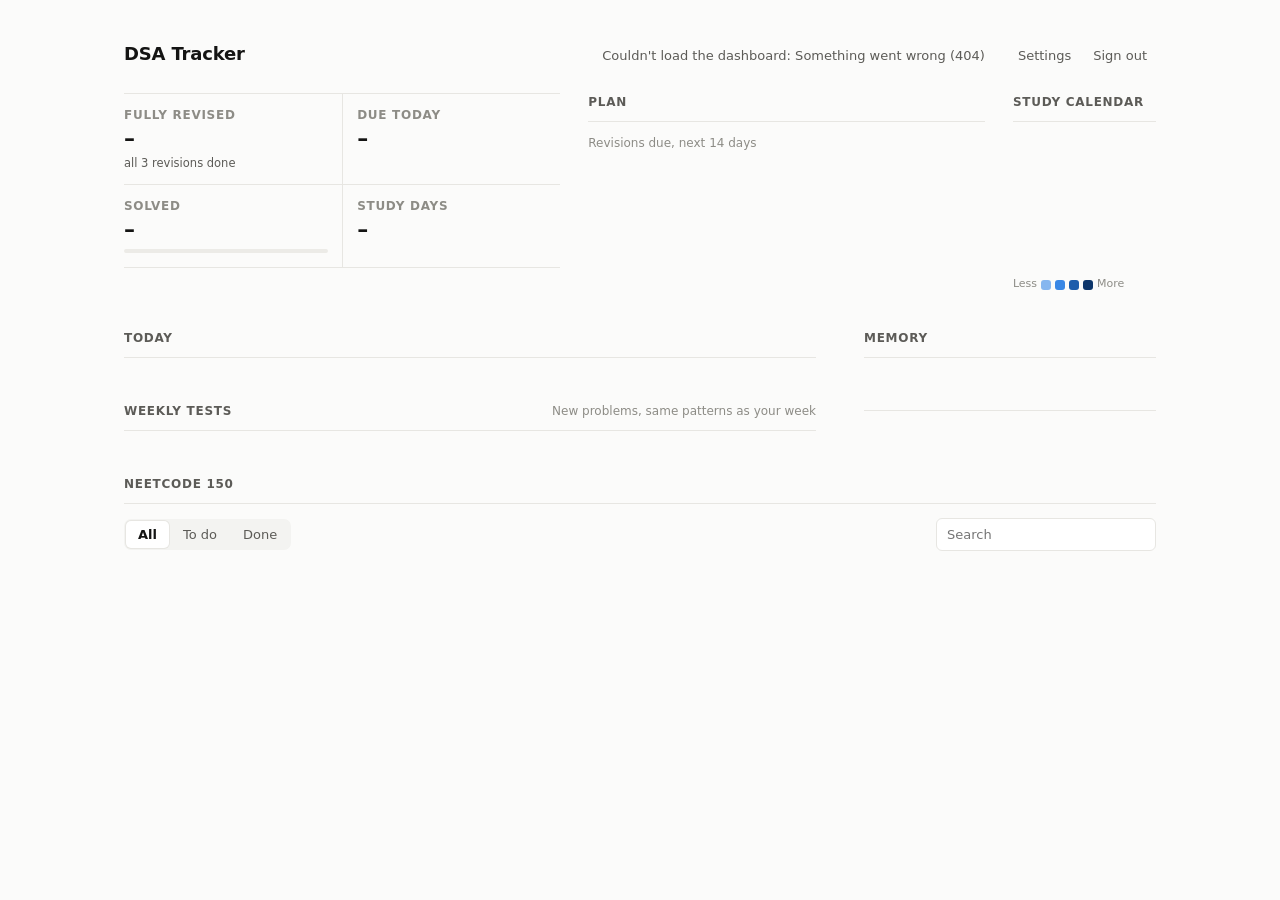
==== commit da907c74: "fixed dashboard ui issues" ====
--- a/src/main/resources/static/index.html
+++ b/src/main/resources/static/index.html
@@ -25,53 +25,34 @@
     <button type="button" class="btn link banner-action" id="rc-banner-open">Create one</button>
   </div>
 
+
+  <!-- Overview: the numbers, the plan and the calendar side by side, so the work starts high up the page -->
+  <div class="overview">
   <!-- Four headline numbers. None of them can drop to zero because of a missed day. -->
-  <section class="stats" aria-label="Summary">
-    <div class="stat">
-      <div class="stat-label">Fully revised</div>
-      <div class="stat-value"><span id="revised-count">–</span><span class="unit" id="revised-target"></span></div>
-      <div class="stat-sub" id="revised-sub">all 3 revisions done</div>
-    </div>
-    <div class="stat">
-      <div class="stat-label">Due today</div>
-      <div class="stat-value" id="due-count">–</div>
-      <div class="stat-sub" id="due-sub"></div>
-    </div>
-    <div class="stat">
-      <div class="stat-label">Solved</div>
-      <div class="stat-value"><span id="solved-count">–</span><span class="unit" id="solved-target"></span></div>
-      <div class="bar" aria-hidden="true"><div class="bar-fill" id="solved-bar"></div></div>
-      <div class="stat-sub" id="solved-sub"></div>
-    </div>
-    <div class="stat">
-      <div class="stat-label">Study days</div>
-      <div class="stat-value" id="study-days">–</div>
-      <div class="stat-sub" id="week-sub"></div>
-    </div>
-  </section>
-
-  <div class="layout">
-    <main class="main">
-      <section class="section" aria-labelledby="today-h">
-        <div class="section-head">
-          <h2 id="today-h">Today</h2>
-          <span class="section-note" id="today-note"></span>
-        </div>
-        <ul class="due-list" id="due-list"></ul>
-      </section>
-
-      <section class="section" aria-labelledby="tests-h">
-        <div class="section-head">
-          <h2 id="tests-h">Weekly tests</h2>
-          <span class="section-note">New problems, same patterns as your week</span>
-        </div>
-        <ul class="test-list" id="test-list"></ul>
-      </section>
-
-    </main>
-
-    <aside class="aside">
-      <section class="section" aria-labelledby="plan-h">
+    <section class="stats compact" aria-label="Summary">
+      <div class="stat">
+        <div class="stat-label">Fully revised</div>
+        <div class="stat-value"><span id="revised-count">–</span><span class="unit" id="revised-target"></span></div>
+        <div class="stat-sub" id="revised-sub">all 3 revisions done</div>
+      </div>
+      <div class="stat">
+        <div class="stat-label">Due today</div>
+        <div class="stat-value" id="due-count">–</div>
+        <div class="stat-sub" id="due-sub"></div>
+      </div>
+      <div class="stat">
+        <div class="stat-label">Solved</div>
+        <div class="stat-value"><span id="solved-count">–</span><span class="unit" id="solved-target"></span></div>
+        <div class="bar" aria-hidden="true"><div class="bar-fill" id="solved-bar"></div></div>
+        <div class="stat-sub" id="solved-sub"></div>
+      </div>
+      <div class="stat">
+        <div class="stat-label">Study days</div>
+        <div class="stat-value" id="study-days">–</div>
+        <div class="stat-sub" id="week-sub"></div>
+      </div>
+    </section>
+      <section class="panel-box" aria-labelledby="plan-h">
         <div class="section-head">
           <h2 id="plan-h">Plan</h2>
           <span class="section-note" id="plan-note"></span>
@@ -83,8 +64,7 @@
         </div>
         <div class="workload" id="workload" role="img"></div>
       </section>
-
-      <section class="section heat" aria-labelledby="heat-h">
+      <section class="panel-box heat" aria-labelledby="heat-h">
         <div class="section-head">
           <h2 id="heat-h">Study calendar</h2>
           <span class="section-note" id="calendar-note"></span>
@@ -99,6 +79,30 @@
         </div>
         <div class="tooltip" id="tooltip" role="tooltip" hidden></div>
       </section>
+  </div>
+
+  <div class="layout">
+    <main class="main">
+      <section class="section" aria-labelledby="today-h">
+        <div class="section-head">
+          <h2 id="today-h">Today</h2>
+          <span class="section-note" id="today-note"></span>
+        </div>
+        <ul class="due-list" id="due-list"></ul>
+      </section>
+
+      <section class="section" aria-labelledby="tests-h">
+        <div class="section-head">
+          <h2 id="tests-h">Weekly tests</h2>
+          <span class="section-note">New problems, same patterns as your week</span>
+        </div>
+        <ul class="test-list" id="test-list"></ul>
+      </section>
+
+    </main>
+
+    <aside class="aside">
+
 
       <section class="section" aria-labelledby="mem-h">
         <div class="section-head">
--- a/src/main/resources/static/styles.css
+++ b/src/main/resources/static/styles.css
@@ -90,6 +90,30 @@
 .stat-sub .alert { color: var(--critical); font-weight: 600; }
 .bar { height: 4px; border-radius: 2px; background: var(--empty); margin-top: 12px; overflow: hidden; }
 .bar-fill { height: 100%; background: var(--accent); border-radius: 2px; width: 0; transition: width .4s; }
+
+/* ------------------------------------------------------------------
+   Overview band: the numbers (2 × 2), the plan and the calendar side by side
+------------------------------------------------------------------- */
+.overview { display: grid; grid-template-columns: minmax(0, 1.1fr) minmax(0, 1fr) auto; gap: 28px; margin: 24px 0 36px; align-items: start; }
+.panel-box { min-width: 0; }
+.stats.compact { grid-template-columns: 1fr 1fr; margin: 0; }
+.stats.compact .stat { padding: 12px 14px; }
+.stats.compact .stat + .stat { border-left: 1px solid var(--line); }
+.stats.compact .stat:nth-child(odd) { padding-left: 0; border-left: 0; }
+.stats.compact .stat:nth-child(n+3) { border-top: 1px solid var(--line); }
+.stats.compact .stat-value { font-size: 22px; margin-top: 2px; }
+.stats.compact .stat-sub { font-size: 11.5px; min-height: 0; margin-top: 2px; }
+.stats.compact .bar { margin-top: 6px; }
+.overview .heatmap { --c: 13px; }
+.overview .pace { margin-top: 10px; }
+.overview .workload-head { margin-top: 12px; }
+
+@media (max-width: 1000px) {
+  .overview { grid-template-columns: minmax(0, 1fr) auto; }
+  .overview .stats.compact { grid-column: 1 / -1; grid-template-columns: repeat(4, 1fr); }
+  .overview .stats.compact .stat:nth-child(n+3) { border-top: 0; }
+  .overview .stats.compact .stat:nth-child(3) { padding-left: 14px; border-left: 1px solid var(--line); }
+}
 
 /* ------------------------------------------------------------------
    Two-column layout: work on the left, consistency on the right
@@ -179,20 +203,23 @@
 .tcell.muted, .muted { color: var(--ink-3); }
 .small { font-size: 12px; }
 .tcell.compact { display: none; }
-.stage { font: inherit; background: none; border: 0; padding: 2px 4px; margin: -2px -4px; border-radius: 5px; cursor: pointer; text-align: left; display: flex; flex-direction: column; gap: 1px; color: var(--ink); }
-.stage:hover { background: var(--raised); box-shadow: 0 0 0 1px var(--line); }
-.stage:focus-visible { outline: 2px solid var(--accent); }
-.stage-date { font-weight: 600; font-variant-numeric: tabular-nums; white-space: nowrap; }
-.stage-rating { font-size: 11px; color: var(--ink-3); white-space: nowrap; }
-.stage-rating.r-again { color: var(--critical); }
-.stage-rating.r-hard { color: var(--warning); }
-.stage-rating.r-good { color: var(--good); }
-.stage-rating.r-easy { color: var(--accent); }
-.btn.stage-due { padding: 4px 10px; font-weight: 600; color: var(--accent); border-color: var(--accent); }
-.btn.stage-due.overdue { color: var(--critical); border-color: var(--critical); }
-.stage-late { font-size: 11px; color: var(--critical); font-weight: 600; }
-.stage-next { color: var(--ink-2); white-space: nowrap; font-variant-numeric: tabular-nums; }
-.stage-tries { font-size: 11px; color: var(--ink-3); }
+.tcell.solved .btn.link { padding-left: 0; padding-right: 0; }
+.st-btn { font: inherit; background: none; border: 0; padding: 3px 6px; margin: -3px -6px; border-radius: 5px; cursor: pointer; text-align: left; display: flex; flex-direction: column; gap: 2px; color: var(--ink); line-height: 1.25; }
+.st-btn:hover { background: var(--raised); box-shadow: 0 0 0 1px var(--line); }
+.st-btn:focus-visible { outline: 2px solid var(--accent); }
+.st-date { font-weight: 600; font-variant-numeric: tabular-nums; white-space: nowrap; }
+.st-rating { font-size: 11px; color: var(--ink-3); white-space: nowrap; }
+.st-rating.r-again { color: var(--critical); }
+.st-rating.r-hard { color: var(--warning); }
+.st-rating.r-good { color: var(--good); }
+.st-rating.r-easy { color: var(--accent); }
+.btn.st-due { padding: 4px 10px; font-weight: 600; color: var(--accent); border-color: var(--accent); }
+.btn.st-due.overdue { color: var(--critical); border-color: var(--critical); }
+.st-late { font-size: 11px; color: var(--critical); font-weight: 600; }
+.st-next { color: var(--ink-2); white-space: nowrap; font-variant-numeric: tabular-nums; }
+.st-tries { font-size: 11px; color: var(--ink-3); }
+.btn.icon.delete { color: var(--critical); display: inline-grid; place-items: center; }
+.btn.icon.delete:hover { background: color-mix(in srgb, var(--critical) 10%, transparent); color: var(--critical); }
 .dots { display: inline-flex; gap: 3px; }
 .dot { width: 8px; height: 8px; border-radius: 50%; box-shadow: inset 0 0 0 1.5px var(--ink-3); }
 .dot.on { background: var(--good); box-shadow: none; }
@@ -503,10 +530,14 @@
 ------------------------------------------------------------------- */
 @media (max-width: 900px) {
   .layout { grid-template-columns: 1fr; gap: 40px; }
-  .aside { position: static; order: -1; }
+  .aside { position: static; }
 }
 
 @media (max-width: 640px) {
+  .overview { grid-template-columns: 1fr; gap: 28px; }
+  .overview .stats.compact { grid-template-columns: 1fr 1fr; }
+  .overview .stats.compact .stat:nth-child(3) { padding-left: 0; border-left: 0; }
+  .overview .stats.compact .stat:nth-child(n+3) { border-top: 1px solid var(--line); }
   .analysis-meta { margin-left: 0; align-items: flex-start; flex-basis: 100%; }
   .q-options { grid-template-columns: 1fr; }
   .q-step { margin-left: 0; }
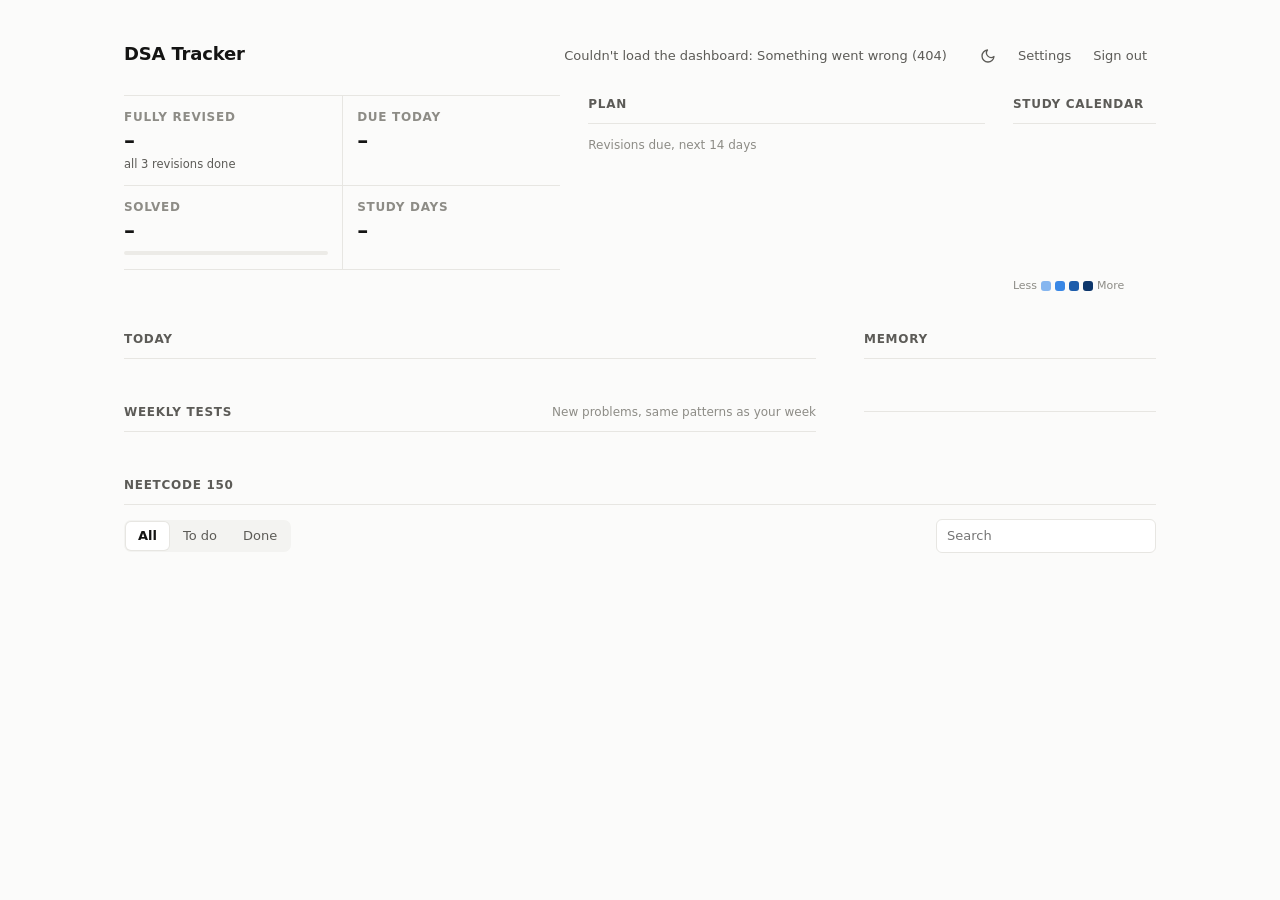
==== commit c48ff0f6: "theme toggle and removed extra text box" ====
--- a/src/main/resources/static/index.html
+++ b/src/main/resources/static/index.html
@@ -4,6 +4,7 @@
   <meta charset="utf-8">
   <meta name="viewport" content="width=device-width, initial-scale=1">
   <title>DSA Tracker</title>
+  <script src="theme.js"></script>
   <link rel="stylesheet" href="styles.css">
 </head>
 <body>
@@ -13,6 +14,7 @@
     <div class="top-right">
       <p id="plan-line">Loading…</p>
       <span class="who" id="who"></span>
+      <button type="button" class="btn ghost theme-toggle" data-theme-toggle></button>
       <button type="button" class="btn ghost" id="open-settings">Settings</button>
       <button type="button" class="btn ghost" id="sign-out">Sign out</button>
     </div>
@@ -207,6 +209,15 @@
       <input name="startDate" type="date" required>
       <small class="hint">Day 1 of your 100-day plan. Days before it never count as absent.</small>
     </label>
+    <label class="field">
+      <span>Appearance</span>
+      <select class="theme-select" data-theme-select>
+        <option value="system">Match my device</option>
+        <option value="light">Day mode</option>
+        <option value="dark">Night mode</option>
+      </select>
+      <small class="hint">Saved on this device. The sun/moon button at the top switches it too.</small>
+    </label>
     <section class="settings-section" aria-labelledby="rc-title">
       <h3 id="rc-title">Recovery code</h3>
       <p class="hint" id="rc-status"></p>
--- a/src/main/resources/static/styles.css
+++ b/src/main/resources/static/styles.css
@@ -31,8 +31,9 @@
   color-scheme: light dark;
 }
 
+/* Night mode: the device setting by default ... */
 @media (prefers-color-scheme: dark) {
-  :root {
+  :root:not([data-theme="light"]) {
     --bg: #141413;
     --raised: #1c1c1b;
     --tint: #1f1f1e;
@@ -53,6 +54,30 @@
     --good: #4cc74c;
   }
 }
+
+/* ... or chosen with the sun/moon button (theme.js sets data-theme on <html>). */
+:root[data-theme="dark"] {
+  --bg: #141413;
+  --raised: #1c1c1b;
+  --tint: #1f1f1e;
+  --line: #2c2c2a;
+  --ink: #f5f5f2;
+  --ink-2: #b4b3ab;
+  --ink-3: #85847d;
+  --accent: #4a92ea;
+
+  --empty: #262624;
+  --l1: #184f95;
+  --l2: #2a78d6;
+  --l3: #6da7ec;
+  --l4: #b7d3f6;
+
+  --critical: #ec6f6f;
+  --warning: #f2b233;
+  --good: #4cc74c;
+  color-scheme: dark;
+}
+:root[data-theme="light"] { color-scheme: light; }
 
 * { box-sizing: border-box; }
 body { margin: 0; background: var(--bg); color: var(--ink); font-size: 14px; line-height: 1.5; -webkit-font-smoothing: antialiased; }
@@ -260,7 +285,9 @@
 .v-cx { font-family: ui-monospace, SFMono-Regular, Menlo, Consolas, monospace; font-size: 12px; }
 .version .code-view { margin-top: 8px; }
 .version .notes-actions { margin-top: 8px; }
-.new-version { border-top: 1px dashed var(--line); padding-top: 8px; display: grid; gap: 6px; }
+.new-version { padding-top: 8px; display: grid; gap: 6px; }
+.btn.ghost.danger { color: var(--critical); }
+.btn.ghost.danger:hover { background: color-mix(in srgb, var(--critical) 10%, transparent); }
 .new-version .analysis-slot:empty { display: none; }
 
 /* Notes panel under a row */
@@ -524,6 +551,11 @@
 .top-right { display: flex; align-items: center; gap: 4px; flex-wrap: wrap; justify-content: flex-end; }
 .top-right p { margin-right: 12px; }
 .who { font-size: 13px; font-weight: 600; margin-right: 4px; }
+.theme-toggle { display: inline-grid; place-items: center; padding: 6px 8px; color: var(--ink-2); }
+.theme-toggle:hover { color: var(--ink); }
+.theme-toggle.corner { position: absolute; top: 16px; right: 16px; }
+.theme-select { font: inherit; font-size: 14px; color: var(--ink); background: var(--raised); border: 1px solid var(--line); border-radius: 6px; padding: 8px 10px; }
+body { transition: background-color .2s, color .2s; }
 
 /* ------------------------------------------------------------------
    Narrow screens
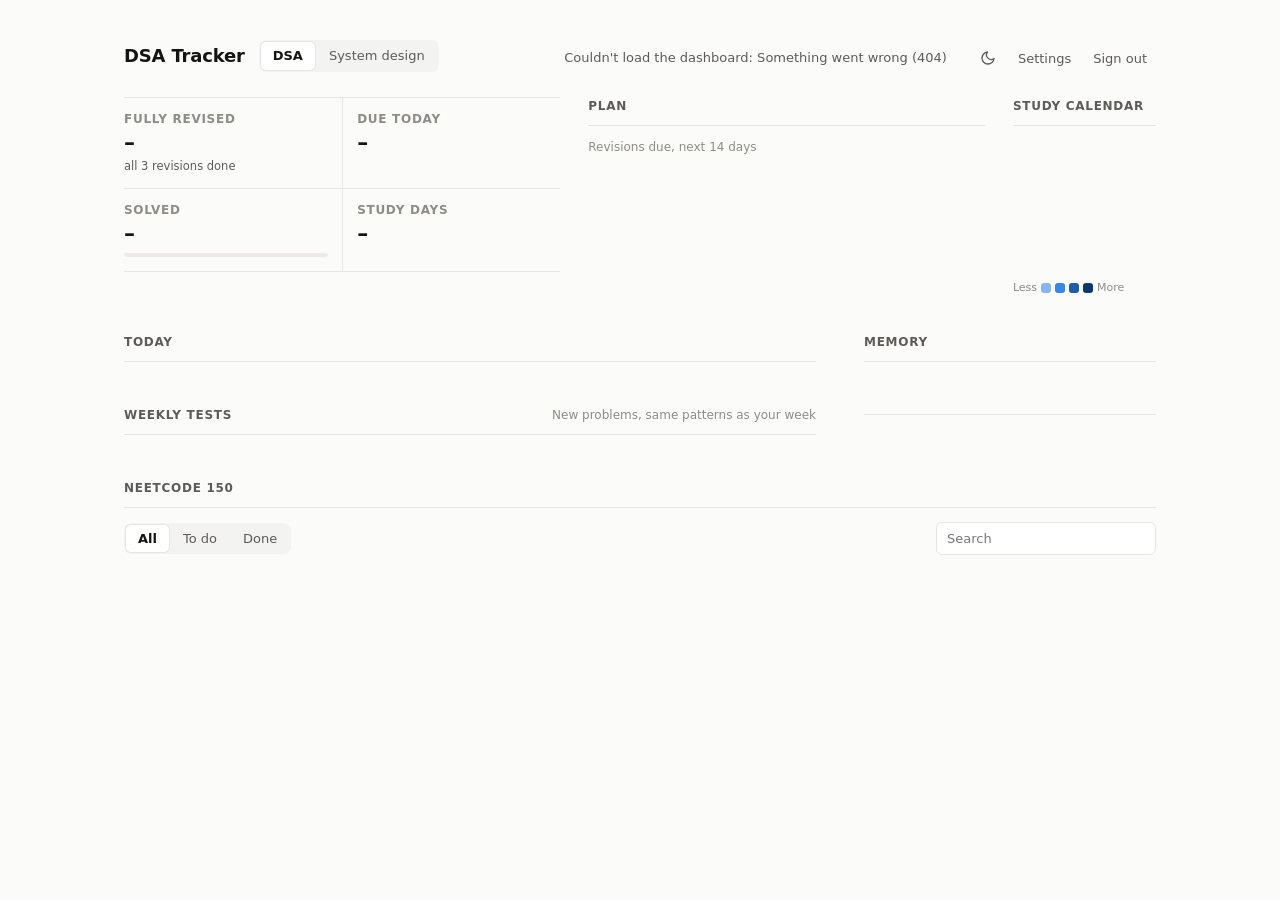
==== commit 6fe7e301: "added system design interface" ====
--- a/src/main/resources/static/index.html
+++ b/src/main/resources/static/index.html
@@ -10,7 +10,13 @@
 <body>
 <div class="wrap">
   <header class="top">
-    <h1>DSA Tracker</h1>
+    <div class="top-left">
+      <h1>DSA Tracker</h1>
+      <nav class="seg tracker-switch" aria-label="Tracker">
+        <a href="/" aria-current="page"><span>DSA</span></a>
+        <a href="/system-design.html"><span>System design</span></a>
+      </nav>
+    </div>
     <div class="top-right">
       <p id="plan-line">Loading…</p>
       <span class="who" id="who"></span>
--- a/src/main/resources/static/styles.css
+++ b/src/main/resources/static/styles.css
@@ -285,7 +285,9 @@
 .v-cx { font-family: ui-monospace, SFMono-Regular, Menlo, Consolas, monospace; font-size: 12px; }
 .version .code-view { margin-top: 8px; }
 .version .notes-actions { margin-top: 8px; }
-.new-version { padding-top: 8px; display: grid; gap: 6px; }
+.new-version { border-top: 1px solid var(--line); padding-top: 8px; display: grid; gap: 6px; }
+.lang-note { margin-left: auto; font-size: 11.5px; color: var(--good); }
+.code-head .lang-note:empty { display: none; }
 .btn.ghost.danger { color: var(--critical); }
 .btn.ghost.danger:hover { background: color-mix(in srgb, var(--critical) 10%, transparent); }
 .new-version .analysis-slot:empty { display: none; }
@@ -558,6 +560,62 @@
 body { transition: background-color .2s, color .2s; }
 
 /* ------------------------------------------------------------------
+   Tracker switch (DSA | System design) and the system design page
+------------------------------------------------------------------- */
+.top-left { display: flex; align-items: center; gap: 14px; flex-wrap: wrap; }
+.tracker-switch a { text-decoration: none; }
+.tracker-switch a span { display: block; padding: 4px 12px; font-size: 13px; border-radius: 5px; color: var(--ink-2); }
+.tracker-switch a:hover span { color: var(--ink); }
+.tracker-switch a[aria-current=page] span { background: var(--raised); color: var(--ink); font-weight: 600; box-shadow: 0 0 0 1px var(--line); }
+.tracker-switch a:focus-visible { outline: 2px solid var(--accent); border-radius: 5px; }
+.sd-stats { margin-bottom: 36px; }
+.sd-topic .row { grid-template-columns: minmax(0, 1fr) repeat(4, 112px) 104px; }
+.sd-problem .row { grid-template-columns: minmax(0, 1fr) repeat(3, 112px) 104px; }
+.soon-tag { margin-left: 8px; padding: 0 6px; border: 1px solid var(--line); border-radius: 999px; font-size: 10.5px; color: var(--ink-3); vertical-align: 1px; }
+.sd-q { border: 0; margin: 0; padding: 0; min-width: 0; }
+.sd-q legend { font-weight: 600; font-size: 13.5px; margin-bottom: 8px; padding: 0; }
+.sd-q .q-options { margin-bottom: 4px; }
+.sd-score-head { display: flex; align-items: baseline; gap: 12px; }
+.sd-big { font-size: 26px; font-weight: 650; font-variant-numeric: tabular-nums; letter-spacing: -.02em; }
+.sd-score-head .st-rating { font-size: 13px; font-weight: 600; }
+.sd-next { margin: 4px 0 10px; }
+.sd-graded { margin: 0; padding-left: 20px; display: grid; gap: 10px; }
+.sd-graded li p { margin: 0; }
+.sd-gq { font-weight: 600; }
+.sd-ga { color: var(--good); }
+.sd-gw { color: var(--critical); text-decoration: line-through; text-decoration-thickness: 1px; }
+.sd-why { color: var(--ink-2); font-size: 12.5px; }
+.sd-graded li.wrong::marker { color: var(--critical); font-weight: 700; }
+.sd-graded li.right::marker { color: var(--good); font-weight: 700; }
+.sd-sections { display: grid; gap: 10px; }
+.sd-part { font-size: 13.5px; line-height: 1.5; }
+.btn.claude-btn { border-color: color-mix(in srgb, var(--accent) 45%, var(--line)); color: var(--accent); font-weight: 500; }
+.sd-score .bar { margin-top: 10px; }
+.sd-parts { margin: 6px 0 0; font-size: 12px; color: var(--ink-3); }
+.sd-points { margin-top: 10px; }
+.sd-points ul { margin: 4px 0 0; padding-left: 18px; color: var(--ink-2); font-size: 13px; display: grid; gap: 3px; }
+.sd-points.missed .why-head { color: var(--warning); }
+.sd-points.hit li::marker { content: "✓  "; color: var(--good); }
+.sd-points .why-head { margin: 0; font-size: 12px; font-weight: 600; }
+.sd-score .rec-hedge { margin: 10px 0 0; }
+.sd-soon { margin: 0; color: var(--ink-2); font-size: 13px; }
+.sd-ref { margin-top: 10px; }
+.sd-ref-body { display: grid; gap: 4px; }
+.sd-ref-body .why-head { margin-top: 8px; }
+.sd-dive { margin-top: 6px; }
+.sd-dive p { margin: 2px 0 0; color: var(--ink-2); font-size: 13px; }
+.sd-ref-body .drawing-link { margin-top: 10px; }
+.sd-timer { display: flex; align-items: center; gap: 8px; flex-wrap: wrap; }
+.sd-time { font-family: ui-monospace, SFMono-Regular, Menlo, Consolas, monospace; font-size: 18px; font-weight: 600; font-variant-numeric: tabular-nums; min-width: 64px; color: var(--ink-2); }
+.sd-time.running { color: var(--ink); }
+.sd-time.over { color: var(--critical); }
+.sd-copy { display: grid; gap: 6px; }
+.sd-saved { display: grid; gap: 2px; margin-top: 8px; }
+.sd-saved .why-head { margin: 6px 0 0; font-size: 12px; font-weight: 600; }
+.sd-saved .notes-text { font-size: 13px; }
+.sd-design .analysis-slot:empty, .new-version .analysis-slot:empty { display: none; }
+
+/* ------------------------------------------------------------------
    Narrow screens
 ------------------------------------------------------------------- */
 @media (max-width: 900px) {
@@ -592,6 +650,8 @@
   .row:not(.done) .tcell.solved { display: flex; grid-area: act; }
   .row:not(.done) .actions { display: none; }
   .row .tcell.compact { display: flex; grid-area: sub; gap: 8px; }
+  .sd-topic .row, .sd-problem .row { grid-template-columns: minmax(0, 1fr) auto; }
+  .top-left { gap: 10px; }
   .row .panel { grid-column: 1 / -1; }
   .due-item { grid-template-columns: minmax(0, 1fr) auto; }
   .due-item .answer { grid-column: 1 / -1; }
@@ -601,4 +661,6 @@
 /* Medium screens: the table gets tighter before it collapses. */
 @media (min-width: 641px) and (max-width: 900px) {
   .row { grid-template-columns: minmax(0, 1fr) 72px repeat(4, 96px) 92px; gap: 6px; }
+  .sd-topic .row { grid-template-columns: minmax(0, 1fr) repeat(4, 96px) 92px; }
+  .sd-problem .row { grid-template-columns: minmax(0, 1fr) repeat(3, 96px) 92px; }
 }
